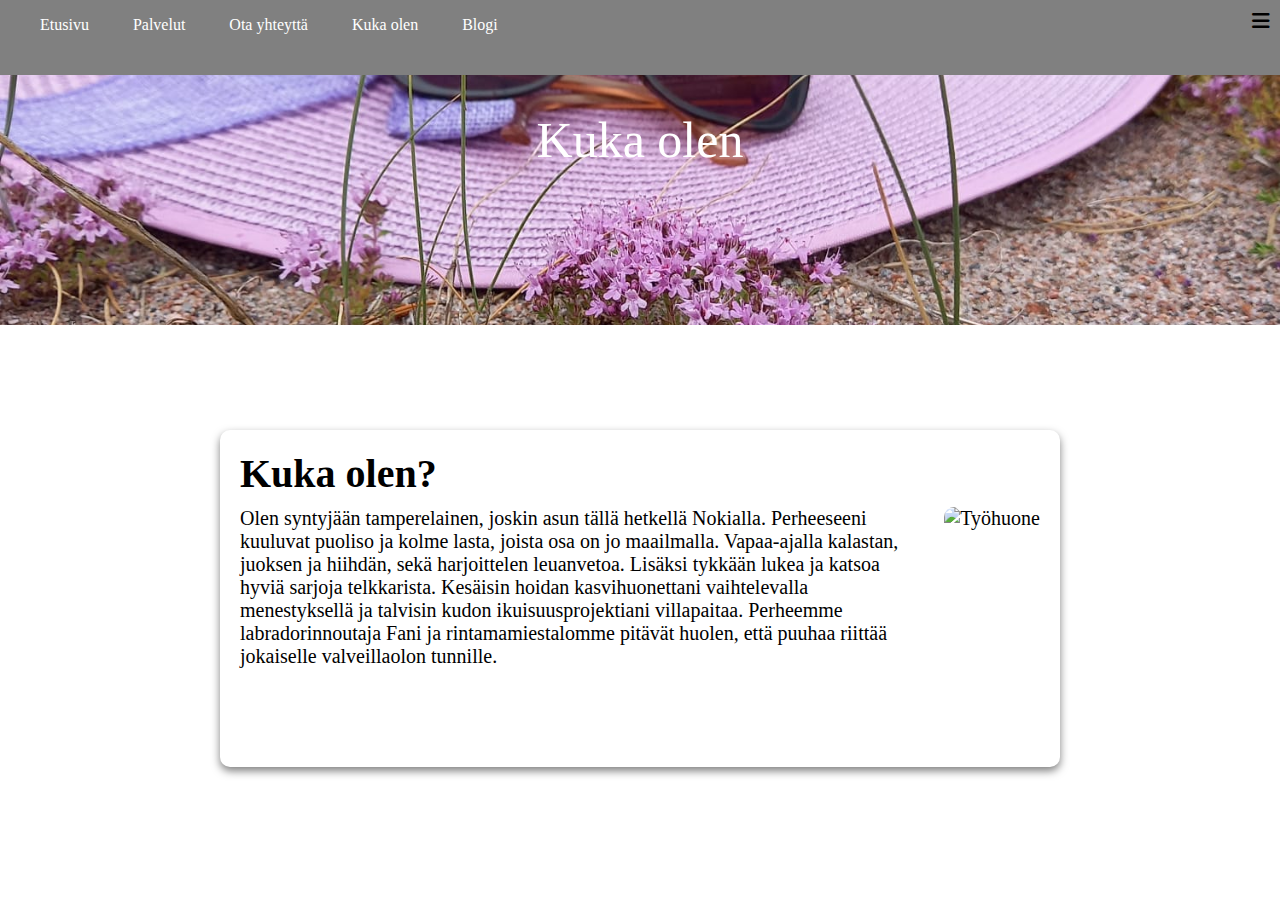
==== kuka_olen.html @ fb27a389 "Add files via upload" ====
<!DOCTYPE html>
<html lang="fi">
<head>
    <meta charset='utf-8'>
    <meta http-equiv='X-UA-Compatible' content='IE=edge'>
    <title>Psykoterapeutti Kirsi Korsu</title>
    <meta name='viewport' content='width=device-width, initial-scale=1'>
    <link rel='stylesheet' type='text/css' media='screen' href='main.css'>
    <link rel="stylesheet" href="https://cdnjs.cloudflare.com/ajax/libs/font-awesome/6.0.0-beta3/css/all.min.css">
    <script src='main.js'></script>

</head>
<body>
    <!--Iso ruutu navigointi-->
    <div class="topnav">
        <a href="index.html">Etusivu</a>
        <a href="palvelut.html">Palvelut</a>
        <a href="ota_yhteytta.html">Ota yhteyttä</a>
        <a href="kuka_olen.html">Kuka olen</a>
        <a href="blogi.html">Blogi</a>
    </div>

    <!-- Hampurilaismenu puhelin -->
    <a href="javascript:void(0);" class="icon" id="ICON" onclick="toggleMenu()">
        <i class="fa fa-bars"></i>
    </a>
    <div class="menuItems" id="menuItems">
        <a href="index.html">Etusivu</a>
        <a href="palvelut.html">Palvelut</a>
        <a href="ota_yhteytta.html">Ota yhteyttä</a>
        <a href="kuka_olen.html">Kuka olen</a>
        <a href="blogi.html">Blogi</a>
    </div>
    
   

    
    <!-- Taustakuva -->
    <div class="taustasijainti"> 
        <img src="Maisema5.JPG" alt="" class="taustakuva">
        <!-- Pääkuva -->
        <div class="paakuvasijainti">
            <!-- Kontentti -->
            <div class="content"> 
                <p> Kuka olen </p>
            </div>
        </div>
    </div>

    <div class="puhpsy">
        <p>Psykoterapeutti <br> Kirsi Korsu </p>
    </div>

    <!-- Puh. -->
    <div class="sivu">
        <p> Kuka olen </p>
    </div>
    <div class="puh">
        <img src="Kuva1.jpg" alt="Kirsi Korsu" class="puhkuva">
        <div class="puhcontent">
            <p>MOROORO <br>dsad<br>fff<br>fffddddddddddddsadasd aasdasdasdadsadsadasdadsadsiojfo dsngvdisjnvjsndvjnsdojvsndvij skdoaksdla dsadsdasda sd sdadas dsads adsasdadad dsadsads dsadadskamsdlkanfs dmsalkfmlkfsnakfl </p>
        </div>
        
    </div>


   

    <!-- Palvelut -->
    <div class="container">
        <div class="card">
            <h1>Kuka olen?</h1>
            <img src="Maisema2.jpg" alt="Työhuone" class="palvimg">
            <p>Olen syntyjään tamperelainen, joskin asun tällä hetkellä Nokialla. Perheeseeni kuuluvat puoliso ja kolme lasta, joista osa on jo maailmalla. Vapaa-ajalla kalastan, juoksen ja hiihdän, sekä harjoittelen leuanvetoa. Lisäksi tykkään lukea ja katsoa hyviä sarjoja telkkarista. Kesäisin hoidan kasvihuonettani vaihtelevalla menestyksellä ja talvisin kudon ikuisuusprojektiani villapaitaa. Perheemme labradorinnoutaja Fani ja rintamamiestalomme pitävät huolen, että puuhaa riittää jokaiselle valveillaolon tunnille.</p>
        </div>
    </div>






    <!-- Footer -->
    <!--
    <div class="footer">
        <p>Psykoterapeutti Kirsi Korsu: <br> Osoite: "Katu osoite" <br> Instagram: </p>
        <p class="sininen-teksti">  kirsi.korsu@gmail.com </p>
    </div>
    -->
</body>
</html>
---- main.css ----
* {
    margin: 0;
    padding: 0;
}

body{
    overflow-y: auto;

}
/*Navigointi menu ja sen sisältö*/
.topnav {
    background-color: grey;
    justify-content: space-around;
    overflow: hidden;
    position: fixed;
    align-items: center;
    top: 0;
    left: 0;
    width: 100%;
    z-index: 10;
    height: 75px;
    box-sizing: border-box;
    padding: 0px 20px;
}
.menuItems{
    background-color: grey;
    flex-direction: column;
    overflow: hidden;
    position: fixed;
    align-items: center;
    top: 0;
    left: 0;
    width: 100%;
    height: 100%;
    z-index: 11;
    box-sizing: border-box;
    padding: 40px 20px;
    display: none;
}
.menuItems.open{
    display: flex;
}
.menuItems a {
    display: inline-block;
    color: white;
    text-align: center;
    text-decoration: none;
    z-index: 2;
    padding: 16px 20px;
    font-size: 20px;
}

.topnav a {
    display: inline-block;
    color: white;
    text-align: center;
    text-decoration: none;
    padding: 16px 20px;
    
    
}
.topnav a:hover {
    background-color:whitesmoke ;
    color: black;
}
.menuItems a:hover {
    color: black;
    background-color:whitesmoke ;
}







/* Etu näkymä*/

/* Kuvat ja niiden sijainnit */
.taustasijainti {
    position: absolute;
    left: 0;
    top: 0;
    width: 100%;
    height: 250px; /* Max height of the background image */
    display: flex;
    justify-content: center;
    align-items: center;
    margin-top: 75px;
}

.taustakuva {
    position: absolute;
    top: 0;
    left: 0;
    width: 100%;
    object-fit: cover;
    z-index: 0;
    height: 250px;
}



/* Teksti */
.content {
    position: relative;
    margin-bottom: 120px;
    text-align: center;
    color: white;
    font-size: 50px;
    padding: 10px;
    max-height: 100px;
}




/* Sivun Kontentti */
.container {
    display: flex;
    margin-top: 330px;
    justify-content: center;
    padding: 100px;
}
.card {
    background-color: white;
    padding: 20px;
    border-radius: 10px;
    box-shadow: 0 4px 8px rgba(0, 0, 0, 0.5);
    max-width: 800px;
    text-align: left;
    font-size: 20px;
}
.card h1{
    margin-top:0;
    margin-bottom: 10px;
}
.palvimg{
    float: right;
    height: 240px;
    width: auto;
    border-radius: 10px;
    margin-left: 20px;
}






/* Sivun loppuosa*/
.footer {
    position: relative;
    display: flex;
    bottom: 0px;
    left: 0px;
    width: 100%;
    background-color: darkgrey;
    color: white;
    text-align: center;
    height: 175px;
    margin: 0;  
    justify-content: center; 
 }
 .footer p{
    margin-top: 45px;
    font-size: 22px;
 }
 .sininen-teksti{
    color: blue;
    padding-left: 5px;
 }






/*Nappi*/
.icon  {
    position: fixed;
    align-items: center;
    font-size: 20px;
    top: 5px;
    right: 5px;
    box-sizing: b;
    padding: 5px 5px;
    color: black;
    display: inline-block;
    z-index: 2000;
}

.puh{
    display: none;
}
.puhpsy{
    display: none;
}
.sivu{
    display: none;
}




























/*Sopivat koot*/
@media screen and (max-width: 768px) {
    .topnav a {
        display: none;
    }
    .menuItems{
        display: none;
    }
    .topnav{
        display: none;
    }
    .topnav{
        display: none;
    }
    .taustakuva{
        position: absolute;
        top: 0;
        left: 0;
        max-width: 100%;
        height: 100vh;
        height: 150px;
        z-index: 2;
    }
    .taustasijainti {
        position: absolute;
        left: 0;
        top: 0;
        max-width: 100%;
        height: 150px; /* Max height of the background image */
        display: flex;
        justify-content: center;
        align-items: center;
        margin-top: 0px;
    }

    .paakuvasijainti {
        position: relative; /* Positioned relative to .taustasijainti */
        display: flex;
        justify-content: center;
        top: 0;
        left: 0;
        z-index: 5;
    }

    

    /* Teksti */
    .content {
        position: relative;
        margin-bottom: 40px;
        text-align: center;
        color: #fff;
        font-size: 35px;
        padding: 5px;
        max-height: 100px;
        margin-top: 0px;
    }

    .icon  {
        position: fixed;
        align-items: center;
        font-size: 25px;
        top: 5px;
        left: 5px;
        padding: 5px;
        color: black;
        display: block;
        z-index: 2000;
        width: 22px;
        background-color: white ;
        box-shadow: 0 4px 8px rgba(0, 0, 0, 0.5);

    }
    /* Sivun Kontentti */
    .container {
        position: relative;
        display: flex;
        margin-top: 200px;
        padding: 0px;
        margin-bottom: 40px;
        align-items: center;
    }
    .card {
        background-color: white;
        display: flex;
        flex-direction: column;
        align-items: center;
        padding: 20px;
        border-radius: 10px;
        box-shadow: 0 4px 8px rgba(0, 0, 0, 0.5);
        max-width: 250px;
        text-align: center;
    }
    .palvimg{
        height: 200px;
        width: auto;
        border-radius: 10px;
        margin-bottom: 10px;
    }

    .footer p{
        margin-top: 25px;
        font-size: 17px;
     }
}
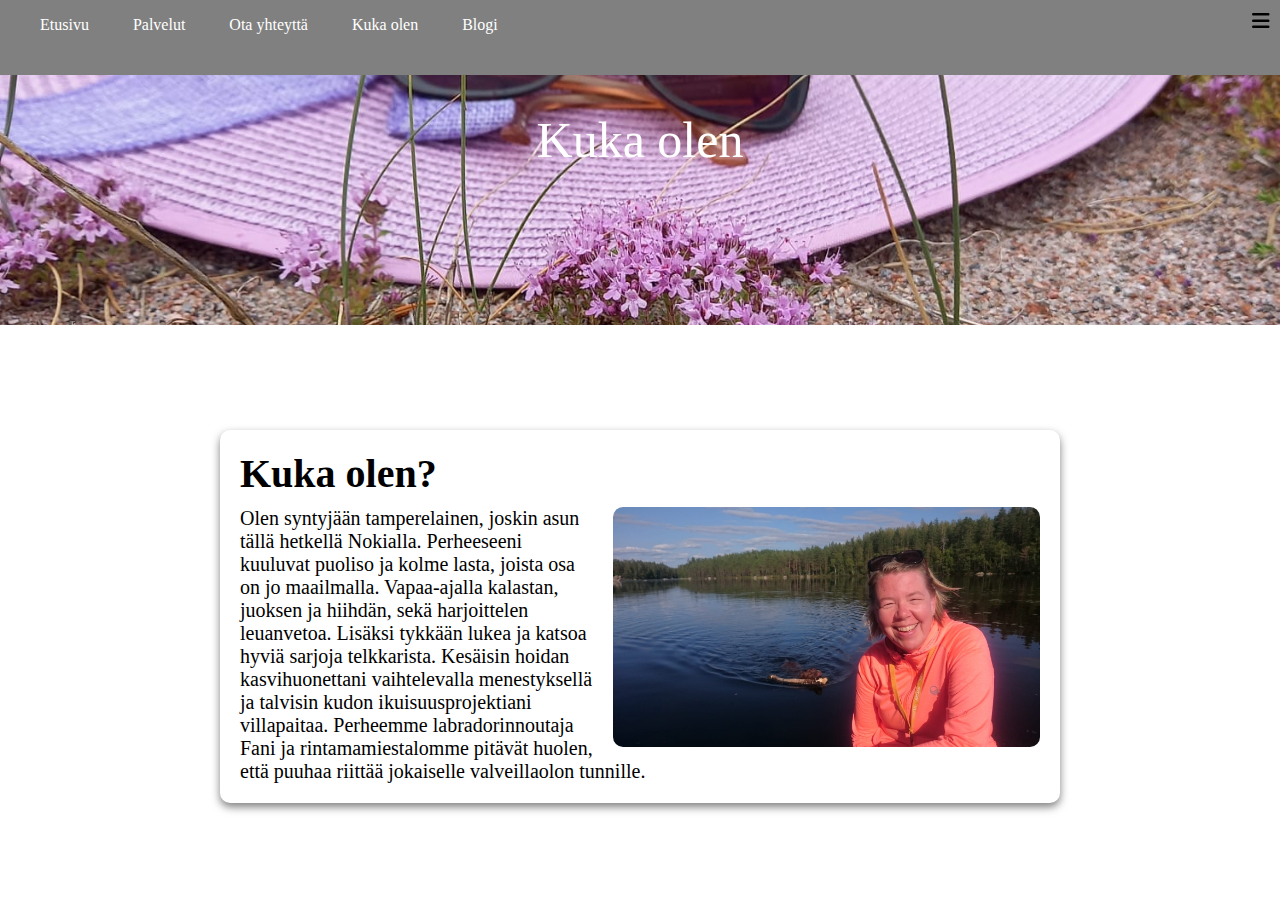
==== commit dbaa48f8: "Update kuka_olen.html" ====
--- a/kuka_olen.html
+++ b/kuka_olen.html
@@ -70,7 +70,7 @@
     <div class="container">
         <div class="card">
             <h1>Kuka olen?</h1>
-            <img src="Maisema2.jpg" alt="Työhuone" class="palvimg">
+            <img src="Maisema2.JPG" alt="Työhuone" class="palvimg">
             <p>Olen syntyjään tamperelainen, joskin asun tällä hetkellä Nokialla. Perheeseeni kuuluvat puoliso ja kolme lasta, joista osa on jo maailmalla. Vapaa-ajalla kalastan, juoksen ja hiihdän, sekä harjoittelen leuanvetoa. Lisäksi tykkään lukea ja katsoa hyviä sarjoja telkkarista. Kesäisin hoidan kasvihuonettani vaihtelevalla menestyksellä ja talvisin kudon ikuisuusprojektiani villapaitaa. Perheemme labradorinnoutaja Fani ja rintamamiestalomme pitävät huolen, että puuhaa riittää jokaiselle valveillaolon tunnille.</p>
         </div>
     </div>
@@ -88,4 +88,4 @@
     </div>
     -->
 </body>
-</html>+</html>
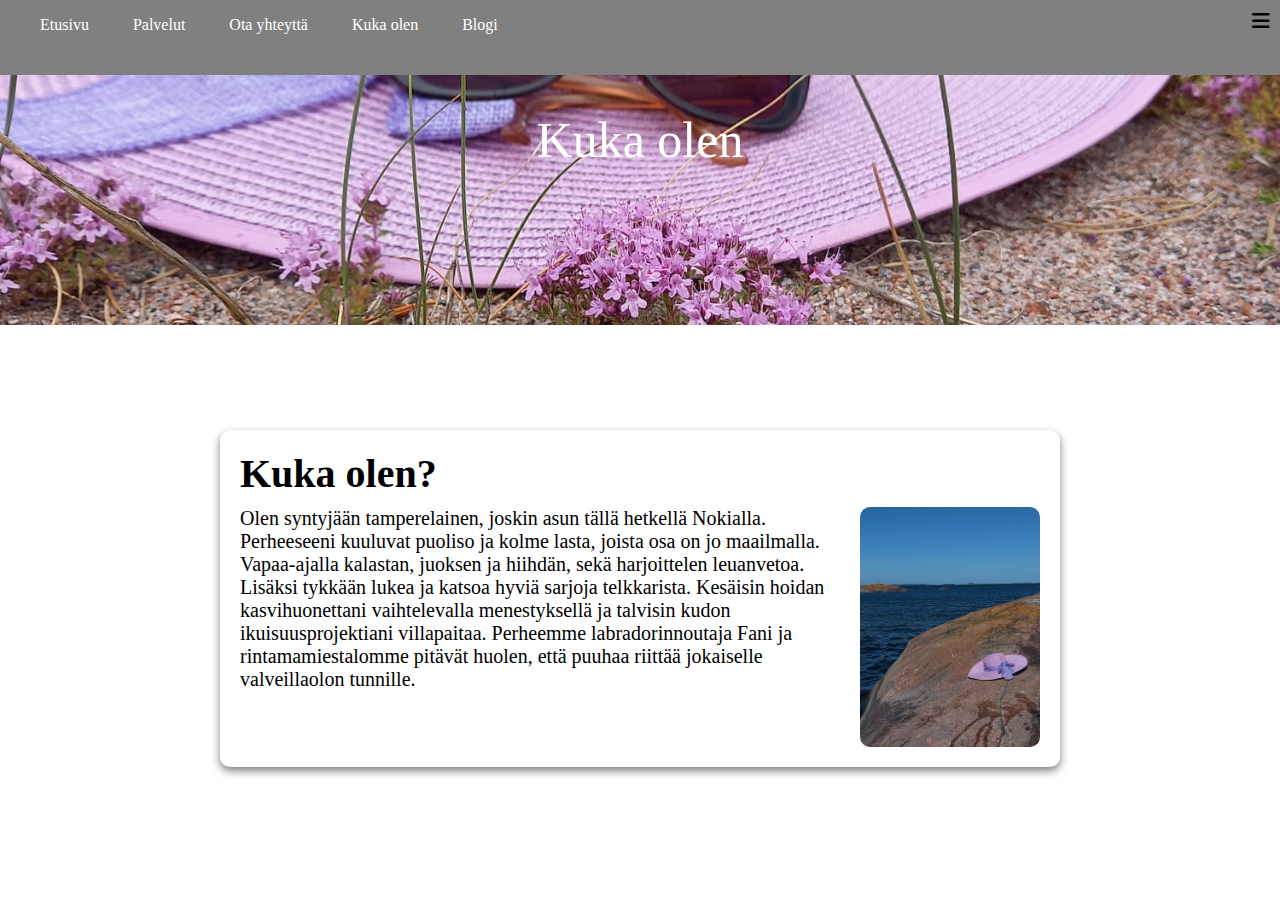
==== commit 385d3b8f: "Update kuka_olen.html test" ====
--- a/kuka_olen.html
+++ b/kuka_olen.html
@@ -70,7 +70,7 @@
     <div class="container">
         <div class="card">
             <h1>Kuka olen?</h1>
-            <img src="Maisema2.JPG" alt="Työhuone" class="palvimg">
+            <img src="Maisema4.JPG" alt="Työhuone" class="palvimg">
             <p>Olen syntyjään tamperelainen, joskin asun tällä hetkellä Nokialla. Perheeseeni kuuluvat puoliso ja kolme lasta, joista osa on jo maailmalla. Vapaa-ajalla kalastan, juoksen ja hiihdän, sekä harjoittelen leuanvetoa. Lisäksi tykkään lukea ja katsoa hyviä sarjoja telkkarista. Kesäisin hoidan kasvihuonettani vaihtelevalla menestyksellä ja talvisin kudon ikuisuusprojektiani villapaitaa. Perheemme labradorinnoutaja Fani ja rintamamiestalomme pitävät huolen, että puuhaa riittää jokaiselle valveillaolon tunnille.</p>
         </div>
     </div>
